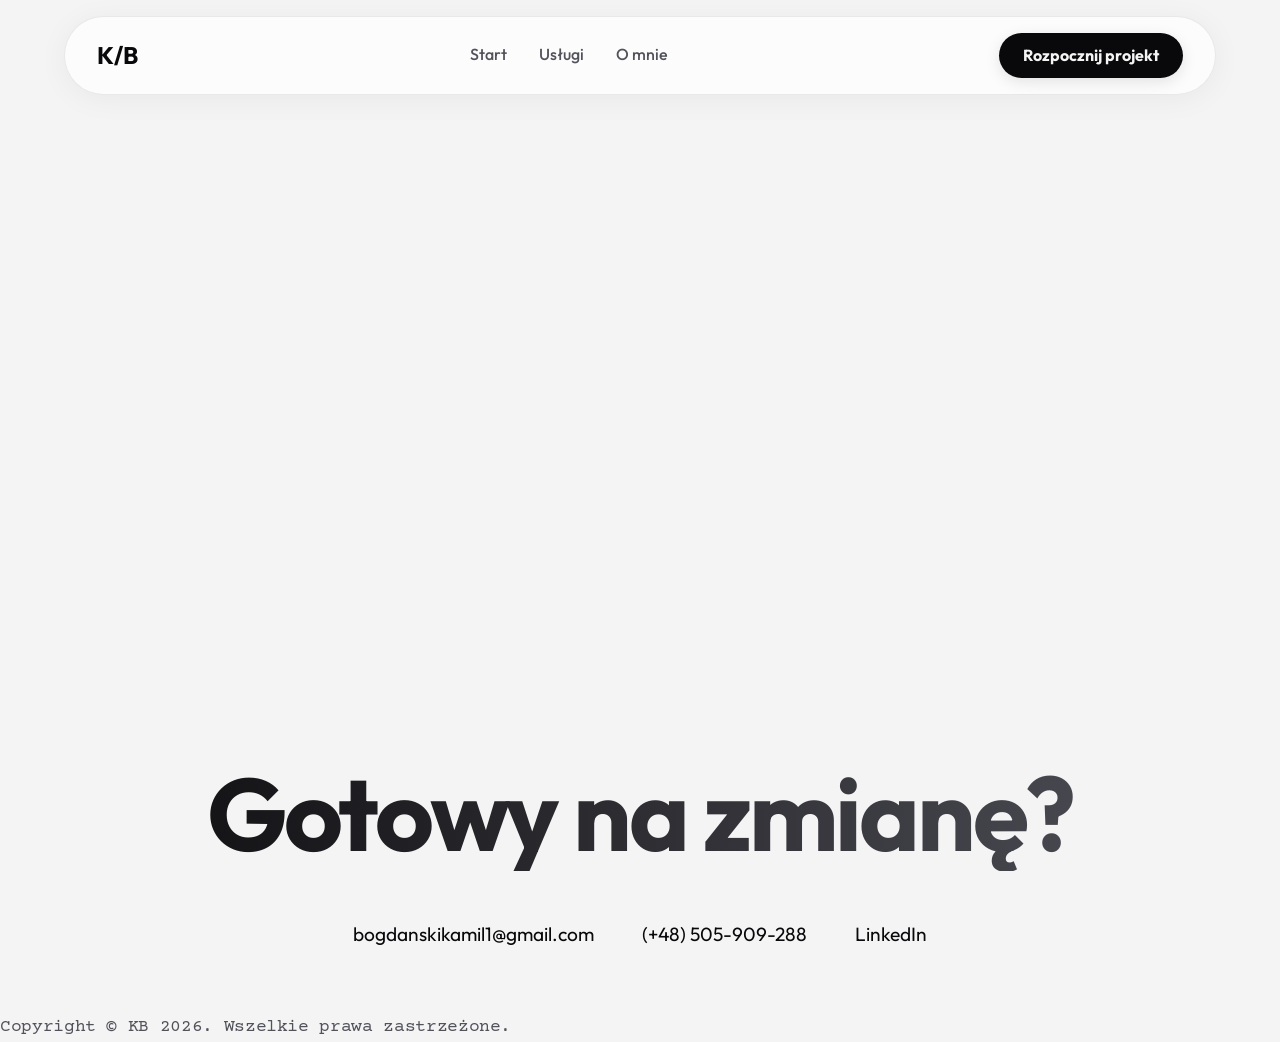
==== uslugi.html @ 54a5a163 "Create uslugi.html" ====
<!DOCTYPE html>
<html lang="pl">
<head>
    <meta charset="UTF-8">
    <meta name="viewport" content="width=device-width, initial-scale=1.0">
    <title>Moje Usługi | Kamil Bogdański</title>
    <!-- Podpinamy ten sam plik CSS co na stronie głównej -->
    <link rel="stylesheet" href="style.css">
    <!-- Podpinamy te same czcionki z Google Fonts -->
    <link href="https://fonts.googleapis.com/css2?family=Outfit:wght@400;500;700&family=Courier+Prime:ital,wght@0,400;0,700;1,400&display=swap" rel="stylesheet">
</head>
<body>

    <!-- GŁÓWNA NAWIGACJA -->
    <nav class="navbar">
        <div class="logo">K/B</div>
        <ul class="nav-links">
            <!-- Ważne: Link do Startu kieruje teraz do index.html -->
            <li><a href="index.html">Start</a></li>
            <li><a href="uslugi.html">Usługi</a></li>
            <li><a href="index.html#about">O mnie</a></li>
        </ul>
        <a href="TUTAJ_LINK_DO_USEME" target="_blank" class="btn-glow">Rozpocznij projekt</a>
    </nav>

    <!-- TUTAJ BĘDZIE TREŚĆ TWOJEJ PODSTRONY (Krok 4) -->
    <main style="padding-top: 10rem; min-height: 70vh;">
        
    </main>

    <!-- STOPKA SKOPIOWANA ZE STRONY GŁÓWNEJ -->
    <footer class="footer-section">
        <h2 class="footer-title fade-in">Gotowy na zmianę?</h2>
        <div class="footer-links fade-in">
            <a href="mailto:bogdanskikamil1@gmail.com" class="hover-underline">bogdanskikamil1@gmail.com</a>
            <span class="hover-underline">(+48) 505-909-288</span>
            <a href="LINK_DO_LINKEDIN" target="_blank" class="hover-underline">LinkedIn</a>
        </div>
    </footer>
    
    <div class="copyright-bar">
        <p>Copyright &copy; KB 2026. Wszelkie prawa zastrzeżone.</p>
    </div>

</body>
</html>
---- style.css ----
/* --- ZMIENNE & RESET --- */
:root {
    --bg-base: #F4F4F5; /* Nowoczesna, kontrastująca złamana biel */
    --card-bg: rgba(255, 255, 255, 0.7); /* Półprzezroczyste białe kafelki */
    --card-border: rgba(0, 0, 0, 0.08); /* Subtelna, ciemna ramka */
    --text-main: #09090B; /* Głęboka czerń dla nagłówków */
    --text-muted: #52525B; /* Ciemnoszary dla akapitów (czcionka maszynowa) */
    --accent: #000000;
    --accent-glow: rgba(0, 0, 0, 0.1);
    
    --font-heading: 'Outfit', sans-serif;
    --font-body: 'Courier Prime', monospace; 
}

* {
    margin: 0;
    padding: 0;
    box-sizing: border-box;
}

html {
    scroll-behavior: smooth;
}

body {
    background-color: var(--bg-base);
    color: var(--text-main);
    font-family: var(--font-body);
    line-height: 1.6;
    overflow-x: hidden;
    position: relative;
}

/* Subtelny cień tła w wersji jasnej */
.bg-glow {
    position: fixed;
    top: -20%;
    left: -10%;
    width: 50vw;
    height: 50vw;
    background: radial-gradient(circle, rgba(0,0,0,0.03) 0%, rgba(255,255,255,0) 70%);
    filter: blur(80px);
    z-index: -1;
    pointer-events: none;
}

.container {
    max-width: 1200px;
    margin: 0 auto;
    padding: 0 2rem;
}

/* --- TYPOGRAFIA --- */
h1, h2, h3 {
    font-family: var(--font-heading);
    font-weight: 700;
    letter-spacing: -0.03em;
    line-height: 1.1;
}

/* Ciemny gradient dla nagłówka głównego */
h1 {
    font-size: clamp(3rem, 6vw, 5rem);
    margin-bottom: 1.5rem;
    background: linear-gradient(to right, #09090B, #52525B);
    -webkit-background-clip: text;
    -webkit-text-fill-color: transparent;
}

h2 { font-size: clamp(2rem, 4vw, 3.5rem); margin-bottom: 2rem; color: var(--text-main); }
h3 { font-size: 1.5rem; margin-bottom: 1rem; color: var(--text-main); }

p {
    font-size: 1.1rem;
    color: var(--text-muted);
    letter-spacing: -0.02em;
}

/* --- NAWIGACJA (Glassmorphism - wersja jasna) --- */
.navbar {
    position: fixed;
    top: 1rem;
    left: 50%;
    transform: translateX(-50%);
    width: 90%;
    max-width: 1200px;
    display: flex;
    justify-content: space-between;
    align-items: center;
    padding: 1rem 2rem;
    background: rgba(255, 255, 255, 0.7);
    backdrop-filter: blur(12px);
    -webkit-backdrop-filter: blur(12px);
    border: 1px solid var(--card-border);
    border-radius: 100px;
    z-index: 1000;
    box-shadow: 0 4px 30px rgba(0, 0, 0, 0.05);
}

.logo {
    font-family: var(--font-heading);
    font-size: 1.5rem;
    font-weight: 700;
    color: var(--text-main);
}

.nav-links {
    display: flex;
    gap: 2rem;
    list-style: none;
}

.nav-links a {
    color: var(--text-muted);
    text-decoration: none;
    font-family: var(--font-heading);
    font-weight: 500;
    transition: color 0.3s;
}

.nav-links a:hover { color: var(--text-main); }

.btn-glow {
    padding: 0.6rem 1.5rem;
    border-radius: 50px;
    background: var(--text-main);
    color: var(--bg-base);
    text-decoration: none;
    font-family: var(--font-heading);
    font-weight: 700;
    transition: all 0.3s;
    box-shadow: 0 4px 15px var(--accent-glow);
}

.btn-glow:hover {
    transform: scale(1.05);
    box-shadow: 0 6px 20px rgba(0, 0, 0, 0.15);
}

/* --- HERO --- */
.hero-section {
    position: relative; /* Pozwala na pozycjonowanie obrazka w tle */
    padding: 15rem 0 8rem;
    min-height: 85vh;
    display: flex;
    align-items: center;
    overflow: hidden;
}

.hero-content {
    max-width: 800px;
    position: relative;
    z-index: 2; /* Upewnia błąd, że tekst jest zawsze NAD obrazkiem */
}

/* Styl dla tematycznego tła - Nowa wersja ze wzorem (Dot Grid) */
.hero-thematic-bg {
    position: absolute;
    top: 0;
    left: 0;
    width: 100%;
    height: 100%; /* Wypełnia całą sekcję Hero */
    
    /* Tworzy drobną siatkę kropek */
    background-image: radial-gradient(rgba(0, 0, 0, 0.08) 1.5px, transparent 1.5px);
    background-size: 28px 28px; /* Rozmiar siatki (odstępy między kropkami) */
    
    z-index: 1;
    pointer-events: none; /* Ignoruje kliknięcia myszką */
    
    /* Płynne zanikanie wzoru z góry na dół */
    mask-image: linear-gradient(to bottom, black 20%, transparent 95%);
    -webkit-mask-image: linear-gradient(to bottom, black 20%, transparent 95%);
}

/* --- STATYCZNY SEPARATOR NARZĘDZI --- */
.tools-separator {
    display: flex;
    justify-content: center;
    align-items: center;
    flex-wrap: wrap;
    gap: 2rem;
    padding: 2.5rem 0;
    margin: 2rem auto 5rem;
    border-top: 1px solid var(--card-border);
    border-bottom: 1px solid var(--card-border);
}

.tool-item {
    font-family: var(--font-heading);
    font-size: 1.1rem;
    font-weight: 500;
    color: var(--text-muted);
    letter-spacing: 0.05em;
}

.dot {
    color: rgba(0, 0, 0, 0.15);
    font-size: 0.9rem;
}

@keyframes scrollText {
    0% { transform: translateX(0); }
    100% { transform: translateX(-50%); }
}

/* --- BENTO GRID (Usługi) --- */
.services-section {
    padding: 6rem 0;
} /* <-- TEGO NAWIASU BRAKOWAŁO */

.bento-grid {
    display: grid;
    grid-template-columns: repeat(3, 1fr);
    gap: 1.5rem;
}

.bento-large {
    grid-column: auto;
}

.bento-card {
    background: var(--card-bg);
    border: 1px solid var(--card-border);
    border-radius: 24px;
    padding: 3rem;
    backdrop-filter: blur(10px);
    transition: all 0.4s ease;
    position: relative;
    overflow: hidden;
}

.bento-card::before {
    content: '';
    position: absolute;
    top: 0; left: 0; right: 0; bottom: 0;
    background: radial-gradient(800px circle at var(--mouse-x) var(--mouse-y), rgba(255,255,255,0.06), transparent 40%);
    opacity: 0;
    transition: opacity 0.3s;
}

.bento-card:hover {
    transform: translateY(-5px);
    border-color: rgba(255, 255, 255, 0.2);
    box-shadow: 0 10px 40px rgba(0, 0, 0, 0.5);
}

.card-icon {
    font-family: var(--font-heading);
    font-size: 3.5rem;
    font-weight: 700;
    margin-bottom: 1rem;
    /* Nowoczesny, przyciemniony znak wodny */
    background: linear-gradient(to bottom, rgba(0, 0, 0, 0.4), rgba(0, 0, 0, 0.05));
    -webkit-background-clip: text;
    -webkit-text-fill-color: transparent;
}

/* --- O MNIE (Glass Panel) --- */
.about-section {
    padding: 6rem 0;
}

.about-glass {
    background: linear-gradient(145deg, rgba(255,255,255,0.05) 0%, rgba(255,255,255,0.01) 100%);
    border: 1px solid var(--card-border);
    border-radius: 32px;
    padding: 4rem;
    text-align: center;
    backdrop-filter: blur(20px);
}

.about-glass p {
    margin: 0 auto;
    max-width: 600px;
}

/* --- FOOTER --- */
.footer-section {
    padding: 8rem 0 4rem;
    text-align: center;
}

.footer-title {
    font-size: clamp(3rem, 8vw, 7rem);
    margin-bottom: 3rem;
    /* Zmieniamy z ledwo widocznego na mocny, ciemny gradient */
    background: linear-gradient(to right, var(--text-main), var(--text-muted));
    -webkit-background-clip: text;
    -webkit-text-fill-color: transparent;
    letter-spacing: -0.03em;
}

.footer-links {
    display: flex;
    justify-content: center;
    gap: 3rem;
    flex-wrap: wrap;
}

.hover-underline {
    color: var(--text-main);
    text-decoration: none;
    font-family: var(--font-heading);
    font-size: 1.2rem;
    position: relative;
}

.hover-underline::after {
    content: '';
    position: absolute;
    width: 0;
    height: 2px;
    bottom: -5px;
    left: 0;
    background-color: var(--text-main);
    transition: width 0.3s ease;
}

.hover-underline:hover::after {
    width: 100%;
}

/* --- ANIMACJE WEJŚCIA --- */
.fade-in {
    opacity: 0;
    transform: translateY(30px);
    animation: fadeInUp 0.8s forwards;
}

@keyframes fadeInUp {
    to {
        opacity: 1;
        transform: translateY(0);
    }
}
/* --- SEKCJA CYTATU (Nowa, Kontrastowa V2) --- */
.quote-section-v2 {
    background-color: var(--text-main); /* Używamy czarnego tła z nagłówków */
    color: var(--bg-base); /* Używamy jasnego tekstu (złamania bieli tła) */
    padding: 10rem 0; /* Dużo oddechu z góry i dołu */
    margin: 6rem 0;
    position: relative;
    overflow: hidden;
}

/* Cytat w foncie nagłówkowym Outfit */
.massive-quote-v2 {
    font-family: var(--font-heading); /* 'Outfit', sans-serif */
    font-size: clamp(3.5rem, 8vw, 6rem); /* Potężny, bardzo duży rozmiar */
    font-weight: 700;
    line-height: 1.05;
    letter-spacing: -0.05em;
    text-wrap: balance;
    margin-bottom: 2.5rem;
    color: #FFFFFF; /* Czysta biel dla maksymalnego kontrastu */
}

/* Wyróżnione słowo "percepcję" */
.marked-text {
    position: relative;
    color: inherit;
    /* Subtelne podkreślenie / wyróżnienie w tle */
    background: linear-gradient(180deg,transparent 70%, rgba(255,255,255,0.15) 70%);
}

/* Gruby, biały separator */
.thick-white-line {
    width: 150px;
    height: 12px;
    background-color: #FFFFFF;
    margin: 0 auto 3.5rem auto; /* Wyśrodkowanie i odstęp od dołu */
    border-radius: 4px;
}

/* Opis pod cytatem w foncie maszynowym Courier Prime */
.quote-description-v2 {
    font-family: var(--font-body); /* 'Courier Prime', monospace */
    color: #D1D1D1; /* Nieco przygaszony biały, by nie męczył wzroku */
    font-size: 1.1rem;
    max-width: 80ch; /* Limit znaków na linię dla czytelności (65-80 to standard) */
    margin: 0 auto;
    letter-spacing: -0.02em;
}

/* Responsywność dla nowej sekcji (na samym dole pliku) */
@media (max-width: 768px) {
    .quote-section-v2 { 
        padding: 6rem 1.5rem !important; 
    }
    .massive-quote-v2 { 
        font-size: 2.5rem !important; 
    }
    .thick-white-line { 
        height: 8px; width: 100px; 
    }
    .quote-description-v2 { 
        font-size: 1rem; 
    }
    /* --- SEKCJA LICZB (UX METRICS) --- */
.metrics-grid {
    display: grid;
    grid-template-columns: repeat(3, 1fr); /* 3 równe kolumny */
    gap: 1.5rem;
    margin: 2rem 0 6rem 0; /* Odstępy od sąsiednich sekcji */
}

.metric-card {
    background: var(--card-bg);
    border: 1px solid var(--card-border);
    border-radius: 24px;
    padding: 3.5rem 2rem;
    text-align: center;
    backdrop-filter: blur(10px);
    -webkit-backdrop-filter: blur(10px);
    transition: all 0.3s ease;
}

/* Subtelny mikro-efekt po najechaniu kurkiem myszy */
.metric-card:hover {
    transform: translateY(-4px);
    border-color: rgba(0, 0, 0, 0.15);
    box-shadow: 0 10px 30px rgba(0, 0, 0, 0.02);
}

/* Potężne cyfry w geometrycznym foncie Outfit */
.metric-number {
    display: block;
    font-family: var(--font-heading);
    font-size: clamp(3.5rem, 6vw, 5rem);
    font-weight: 700;
    line-height: 1;
    color: var(--text-main);
    margin-bottom: 0.75rem;
    letter-spacing: -0.04em;
}

/* --- SEKCJA WARTOŚCI (NOWE KAFELKI ZALET) --- */
.advantages-grid {
    display: grid;
    grid-template-columns: repeat(3, 1fr);
    gap: 1.5rem; 
    margin: 4rem 0 6rem 0;
}

.advantage-card {
    background: var(--card-bg);
    border: 1px solid var(--card-border);
    border-radius: 24px;
    padding: 3rem 2.5rem;
    backdrop-filter: blur(10px);
    -webkit-backdrop-filter: blur(10px);
    transition: all 0.3s ease;
    display: flex;
    flex-direction: column;
}

.advantage-card:hover {
    transform: translateY(-4px);
    border-color: rgba(0, 0, 0, 0.15);
    box-shadow: 0 10px 30px rgba(0, 0, 0, 0.02);
}

.advantage-card h4 {
    font-family: var(--font-heading);
    font-size: 1.5rem;
    font-weight: 700;
    color: var(--text-main);
    margin-bottom: 1.2rem;
    letter-spacing: -0.02em;
    display: flex;
    align-items: center;
    gap: 0.6rem;
}

.advantage-card h4::before {
    content: '✦';
    color: rgba(0, 0, 0, 0.15);
    font-size: 1.2rem;
    font-weight: 400;
}

.advantage-card p {
    font-family: var(--font-body);
    font-size: 0.95rem;
    color: var(--text-muted);
    line-height: 1.7;
    margin: 0;
}

/* --- PRZYCISK USEME W SEKCJI O MNIE --- */
.useme-btn {
    display: inline-block;
    margin-top: 2.5rem;
}
/* --- CZARNY PASEK COPYRIGHT --- */
.copyright-bar {
    background-color: var(--text-main); /* Głęboka czerń z Twojej palety */
    color: var(--bg-base); /* Jasny kolor tekstu */
    text-align: center;
    padding: 1.5rem 1rem;
    margin-top: 4rem; /* Odstęp od wyższych elementów stopki */
}

.copyright-bar p {
    font-family: var(--font-body); /* Maszynowa czcionka, idealna do notek prawnych */
    font-size: 0.85rem;
    color: rgba(255, 255, 255, 0.6); /* Przygaszona biel, by nie raziła w oczy */
    margin: 0;
    letter-spacing: 0.05em;
}
/* --- RESPONSIVNESS (Kuloodporna wersja mobilna) --- */
@media (max-width: 768px) {
    /* 1. Naprawa nawigacji */
    .nav-links { display: none !important; }
    .navbar { padding: 0.8rem 1.2rem !important; width: 95% !important; }
    .btn-glow { padding: 0.5rem 1rem !important; font-size: 0.85rem !important; }

    /* 2. Ukrycie problematycznego tła na Safari */
    .hero-thematic-bg { display: none !important; }
    .hero-section { padding-top: 9rem !important; padding-bottom: 4rem !important; min-height: auto !important; }

    /* 3. Naprawa wszystkich kafelków - 1 kolumna na telefonie */
    .bento-grid, 
    .metrics-grid, 
    .advantages-grid { 
        grid-template-columns: 1fr !important; 
        gap: 1.5rem !important; 
        margin-bottom: 3rem !important;
    }
    
    .bento-card, 
    .metric-card,
    .advantage-card { 
        padding: 2.5rem 1.5rem !important; 
    }

    /* 4. Skalowanie fontów i sekcji */
    h1 { font-size: 2.8rem !important; }
    .massive-quote, 
    .massive-quote-v2 { font-size: 2.2rem !important; }
    .thick-white-line { width: 80px !important; height: 8px !important; }
    
    .quote-section, 
    .quote-section-v2 { padding: 4rem 1.5rem !important; margin: 3rem 0 !important; }

    /* 5. Skalowanie stopki */
    .footer-title { font-size: 3rem !important; margin-bottom: 2rem !important; }
    .tools-separator { gap: 1rem !important; padding: 1.5rem 0 !important; }
    .tool-item { font-size: 0.9rem !important; }
}
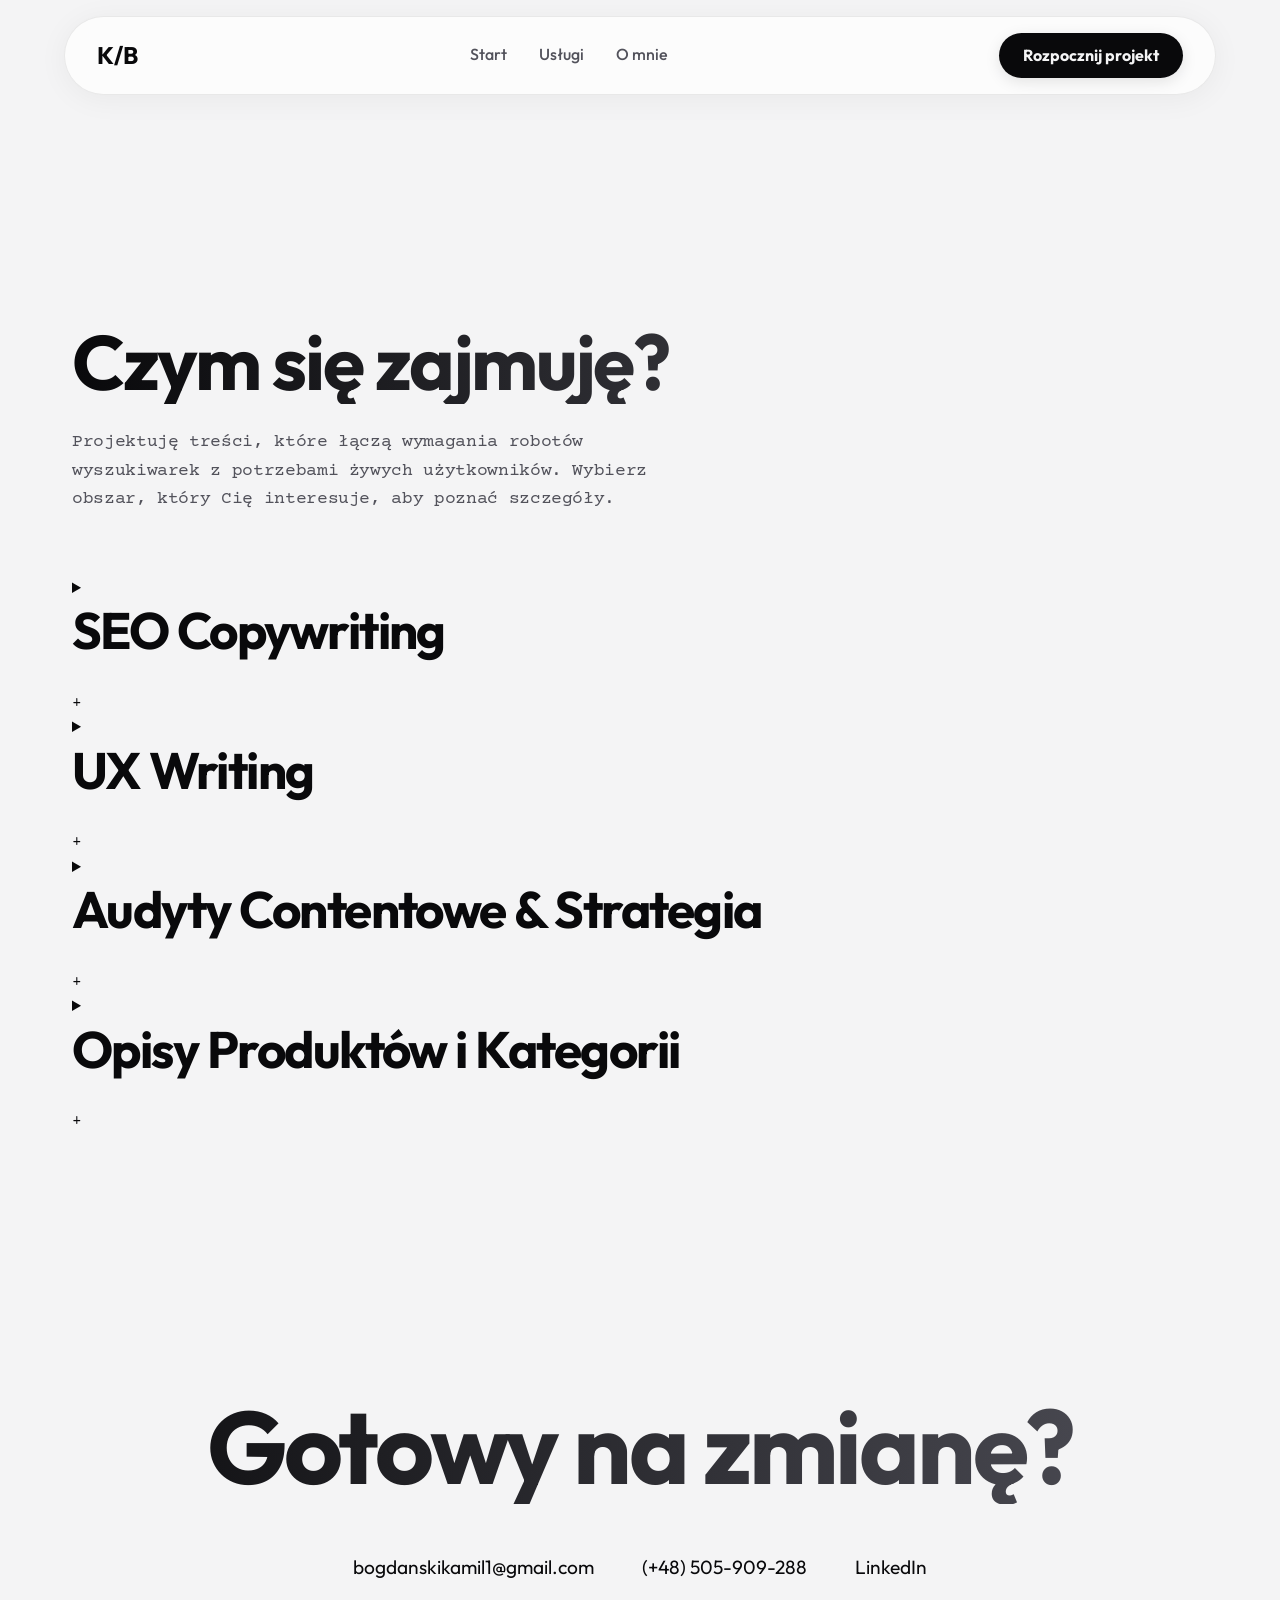
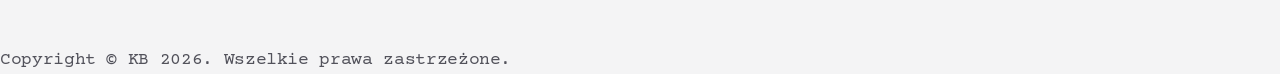
==== commit 354c00f1: "Update uslugi.html" ====
--- a/uslugi.html
+++ b/uslugi.html
@@ -25,7 +25,60 @@
 
     <!-- TUTAJ BĘDZIE TREŚĆ TWOJEJ PODSTRONY (Krok 4) -->
     <main style="padding-top: 10rem; min-height: 70vh;">
-        
+        <main style="padding-top: 10rem; min-height: 70vh;">
+        <section class="container fade-in" style="margin-bottom: 8rem;">
+            <h1>Czym się zajmuję?</h1>
+            <p style="max-width: 600px; margin-bottom: 4rem;">Projektuję treści, które łączą wymagania robotów wyszukiwarek z potrzebami żywych użytkowników. Wybierz obszar, który Cię interesuje, aby poznać szczegóły.</p>
+
+            <div class="faq-container">
+                
+                <!-- Kafel 1 -->
+                <details class="faq-item" name="uslugi">
+                    <summary class="faq-summary">
+                        <h2>SEO Copywriting</h2>
+                        <span class="faq-icon">+</span>
+                    </summary>
+                    <div class="faq-content">
+                        <p>Tworzę teksty, które nie tylko rankują wysoko w Google, ale przede wszystkim angażują czytelnika. Korzystam z danych i narzędzi takich jak SurferSEO czy Senuto, aby precyzyjnie odpowiadać na intencje wyszukiwania (search intent). Moje artykuły to balans między nasyceniem frazami a naturalnym, eksperckim językiem, który buduje zaufanie do Twojej marki.</p>
+                    </div>
+                </details>
+
+                <!-- Kafel 2 -->
+                <details class="faq-item" name="uslugi">
+                    <summary class="faq-summary">
+                        <h2>UX Writing</h2>
+                        <span class="faq-icon">+</span>
+                    </summary>
+                    <div class="faq-content">
+                        <p>Projektuję mikrocopy, które bezszelestnie prowadzi użytkownika za rękę. Od przycisków (CTA), przez komunikaty błędów, po formularze zakupowe. Skupiam się na obniżeniu wysiłku poznawczego, eliminacji frustracji i maksymalizacji konwersji. Gdzie inni widzą tylko "Zapisz się", ja widzę szansę na uspokojenie obaw klienta i przyspieszenie decyzji.</p>
+                    </div>
+                </details>
+
+                <!-- Kafel 3 -->
+                <details class="faq-item" name="uslugi">
+                    <summary class="faq-summary">
+                        <h2>Audyty Contentowe & Strategia</h2>
+                        <span class="faq-icon">+</span>
+                    </summary>
+                    <div class="faq-content">
+                        <p>Przeprowadzam dogłębne analizy treści na stronach www i w aplikacjach. Wyłapuję wąskie gardła komunikacyjne, niespójności w architekturze informacji i błędy językowe. Otrzymujesz ode mnie konkretny, spriorytetyzowany raport z rekomendacjami, co i jak poprawić, aby Twoje cyfrowe produkty natychmiast zaczęły lepiej "rozmawiać" z klientami.</p>
+                    </div>
+                </details>
+
+                <!-- Kafel 4 -->
+                <details class="faq-item" name="uslugi">
+                    <summary class="faq-summary">
+                        <h2>Opisy Produktów i Kategorii</h2>
+                        <span class="faq-icon">+</span>
+                    </summary>
+                    <div class="faq-content">
+                        <p>Zmieniam suche specyfikacje techniczne w opowieści o korzyściach. Projektuję karty produktów dla sklepów e-commerce, łącząc zasady webwritingu z psychologią sprzedaży. Sprawiam, że użytkownik dokładnie wie, dlaczego potrzebuje Twojego produktu, a wyszukiwarka łatwo odnajduje go w gąszczu konkurencji.</p>
+                    </div>
+                </details>
+
+            </div>
+        </section>
+    </main>
     </main>
 
     <!-- STOPKA SKOPIOWANA ZE STRONY GŁÓWNEJ -->
